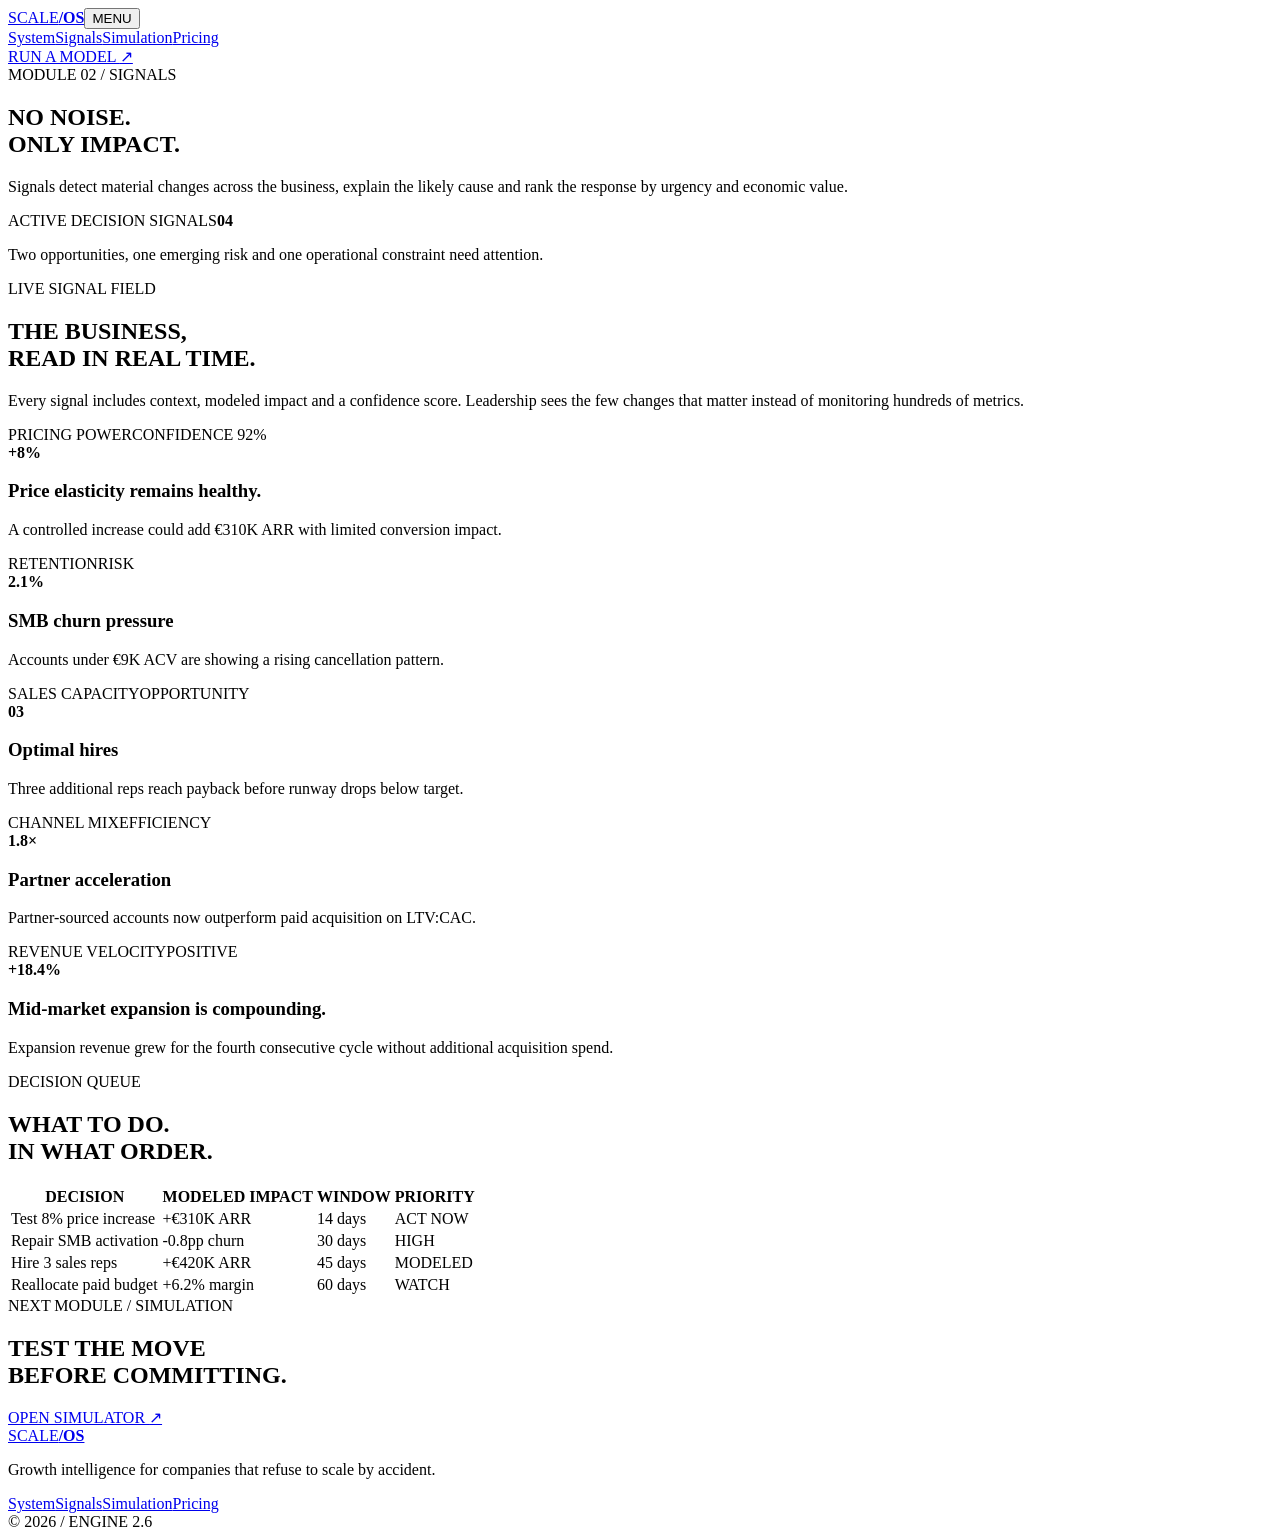
==== public/signals.html @ 9b6b7903 "Expand SCALE OS into a multi-page product Co-Authored-By: Devin AI <158243242+devin-ai-integration[b" ====
<!doctype html>
<html lang="en">
<head>
  <meta charset="utf-8"><meta name="viewport" content="width=device-width,initial-scale=1"><meta name="theme-color" content="#08090b">
  <title>Signals — SCALE/OS</title><meta name="description" content="Prioritized growth signals from SCALE/OS.">
  <link rel="preconnect" href="https://fonts.googleapis.com"><link rel="preconnect" href="https://fonts.gstatic.com" crossorigin>
  <link href="https://fonts.googleapis.com/css2?family=DM+Mono:wght@300;400;500&family=Manrope:wght@400;500;600;700&family=Unbounded:wght@400;500;600;700;800&display=swap" rel="stylesheet">
  <link rel="stylesheet" href="/styles.css"><link rel="stylesheet" href="/pages.css">
</head>
<body class="product-page">
  <header class="product-nav"><a class="product-nav__brand" href="/"><span>SCALE</span><b>/OS</b></a><button class="menu-toggle mono" type="button" aria-expanded="false">MENU</button><nav class="product-nav__links"><a href="/system.html">System</a><a class="active" href="/signals.html">Signals</a><a href="/simulation.html">Simulation</a><a href="/pricing.html">Pricing</a></nav><a class="nav-cta mono" href="/simulation.html">RUN A MODEL <span>↗</span></a></header>
  <main>
    <section class="page-hero" data-code="02">
      <div class="page-hero__copy"><div class="eyebrow mono"><i></i> MODULE 02 / SIGNALS</div><h1>NO NOISE.<br>ONLY <span>IMPACT.</span></h1><p>Signals detect material changes across the business, explain the likely cause and rank the response by urgency and economic value.</p></div>
      <div class="page-hero__metric"><span class="mono">ACTIVE DECISION SIGNALS</span><strong>04</strong><p>Two opportunities, one emerging risk and one operational constraint need attention.</p></div>
    </section>
    <section class="content-band">
      <div class="content-intro"><div class="section-kicker mono">LIVE SIGNAL FIELD</div><div><h2>THE BUSINESS,<br>READ IN REAL TIME.</h2><p>Every signal includes context, modeled impact and a confidence score. Leadership sees the few changes that matter instead of monitoring hundreds of metrics.</p></div></div>
      <div class="signal-grid-page">
        <article class="signal-box signal-box--wide signal-box--blue"><header class="mono"><span>PRICING POWER</span><span>CONFIDENCE 92%</span></header><strong>+8%</strong><div><h3>Price elasticity remains healthy.</h3><p>A controlled increase could add €310K ARR with limited conversion impact.</p></div></article>
        <article class="signal-box"><header class="mono"><span>RETENTION</span><span>RISK</span></header><strong>2.1%</strong><div><h3>SMB churn pressure</h3><p>Accounts under €9K ACV are showing a rising cancellation pattern.</p></div></article>
        <article class="signal-box signal-box--lime"><header class="mono"><span>SALES CAPACITY</span><span>OPPORTUNITY</span></header><strong>03</strong><div><h3>Optimal hires</h3><p>Three additional reps reach payback before runway drops below target.</p></div></article>
        <article class="signal-box"><header class="mono"><span>CHANNEL MIX</span><span>EFFICIENCY</span></header><strong>1.8×</strong><div><h3>Partner acceleration</h3><p>Partner-sourced accounts now outperform paid acquisition on LTV:CAC.</p></div></article>
        <article class="signal-box signal-box--wide"><header class="mono"><span>REVENUE VELOCITY</span><span>POSITIVE</span></header><strong>+18.4%</strong><div><h3>Mid-market expansion is compounding.</h3><p>Expansion revenue grew for the fourth consecutive cycle without additional acquisition spend.</p></div></article>
      </div>
    </section>
    <section class="content-band content-band--lime">
      <div class="content-intro"><div class="section-kicker mono">DECISION QUEUE</div><div><h2>WHAT TO DO.<br>IN WHAT ORDER.</h2></div></div>
      <table class="decision-table">
        <thead><tr><th>DECISION</th><th>MODELED IMPACT</th><th>WINDOW</th><th>PRIORITY</th></tr></thead>
        <tbody><tr><td>Test 8% price increase</td><td>+€310K ARR</td><td>14 days</td><td><span class="priority">ACT NOW</span></td></tr><tr><td>Repair SMB activation</td><td>-0.8pp churn</td><td>30 days</td><td><span class="priority">HIGH</span></td></tr><tr><td>Hire 3 sales reps</td><td>+€420K ARR</td><td>45 days</td><td><span class="priority">MODELED</span></td></tr><tr><td>Reallocate paid budget</td><td>+6.2% margin</td><td>60 days</td><td><span class="priority">WATCH</span></td></tr></tbody>
      </table>
    </section>
    <section class="closing-panel"><div class="mono">NEXT MODULE / SIMULATION</div><h2>TEST THE MOVE<br>BEFORE COMMITTING.</h2><a class="button button--dark" href="/simulation.html">OPEN SIMULATOR <span>↗</span></a></section>
  </main>
  <footer class="product-footer"><a class="product-nav__brand" href="/"><span>SCALE</span><b>/OS</b></a><p>Growth intelligence for companies that refuse to scale by accident.</p><div><a href="/system.html">System</a><a href="/signals.html">Signals</a><a href="/simulation.html">Simulation</a><a href="/pricing.html">Pricing</a></div><span class="mono">© 2026 / ENGINE 2.6</span></footer>
  <script src="/app.js"></script>
</body>
</html>
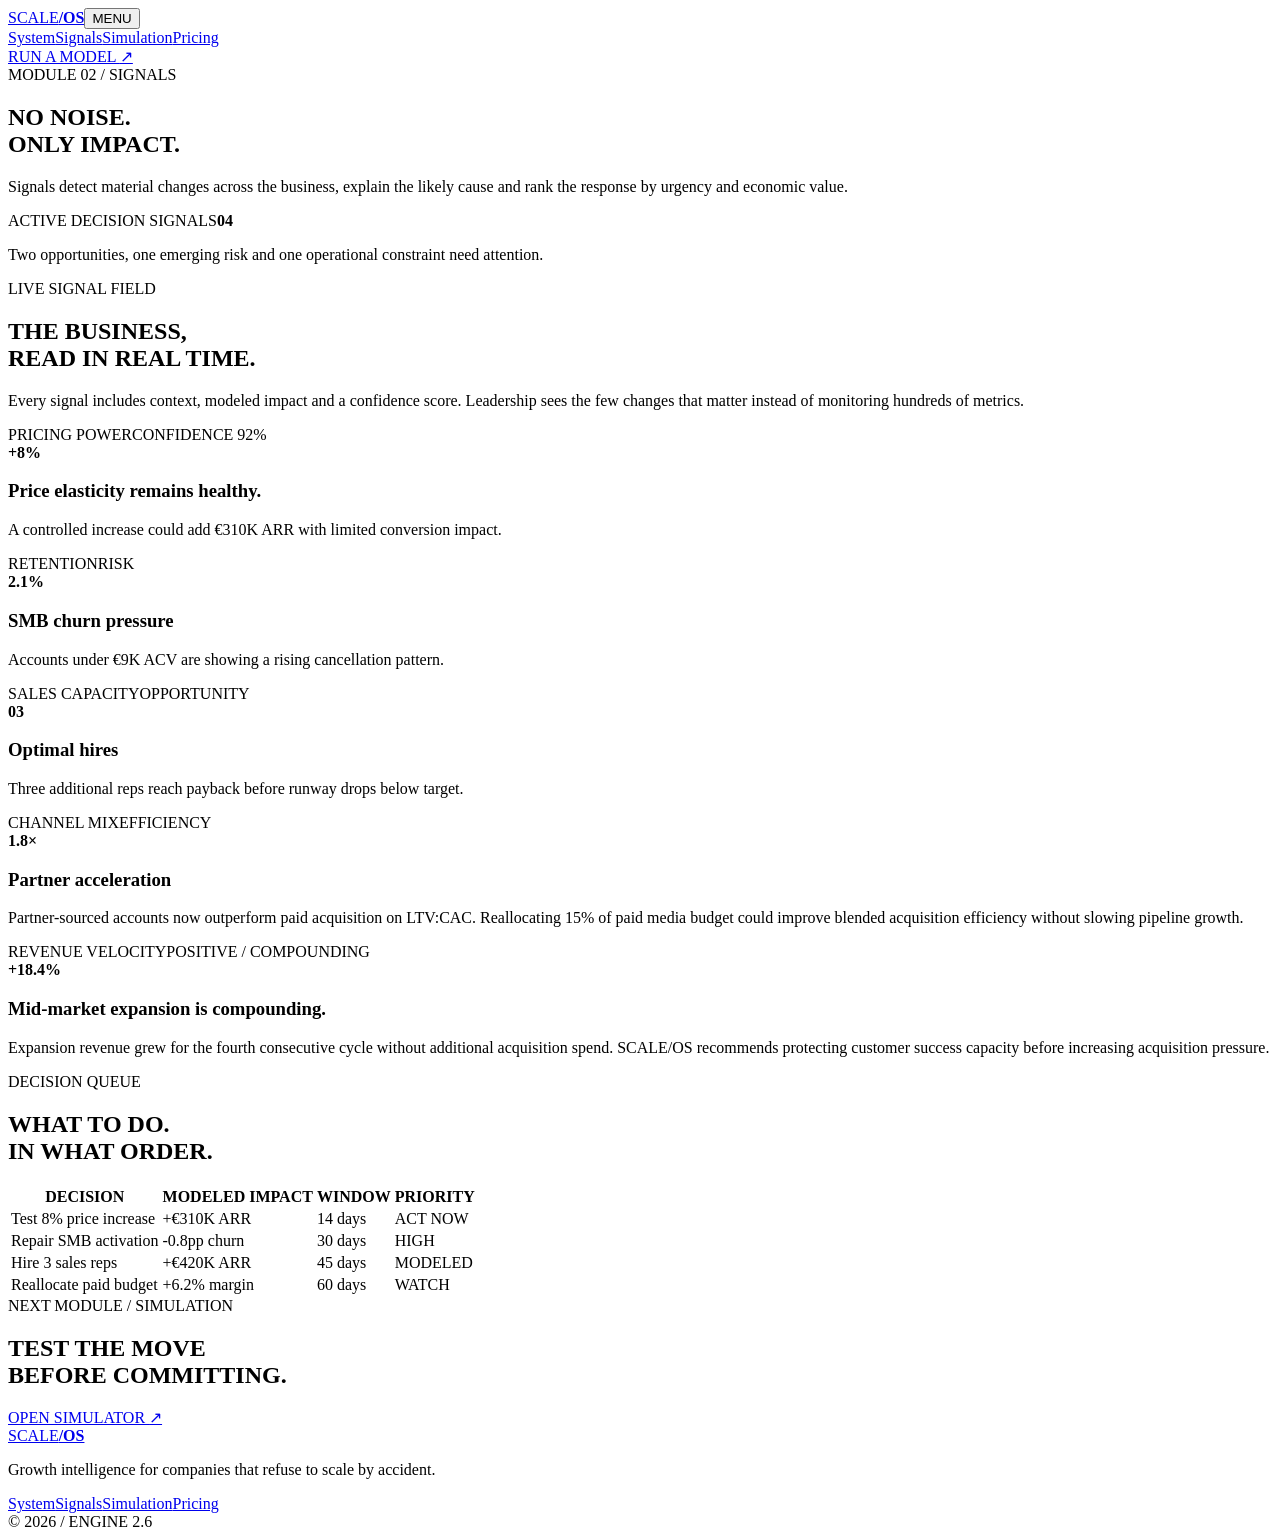
==== commit e899c6d3: "Fix dark card contrast and complete signal grid Co-Authored-By: Devin AI <158243242+devin-ai-integra" ====
--- a/public/signals.html
+++ b/public/signals.html
@@ -20,8 +20,8 @@
         <article class="signal-box signal-box--wide signal-box--blue"><header class="mono"><span>PRICING POWER</span><span>CONFIDENCE 92%</span></header><strong>+8%</strong><div><h3>Price elasticity remains healthy.</h3><p>A controlled increase could add €310K ARR with limited conversion impact.</p></div></article>
         <article class="signal-box"><header class="mono"><span>RETENTION</span><span>RISK</span></header><strong>2.1%</strong><div><h3>SMB churn pressure</h3><p>Accounts under €9K ACV are showing a rising cancellation pattern.</p></div></article>
         <article class="signal-box signal-box--lime"><header class="mono"><span>SALES CAPACITY</span><span>OPPORTUNITY</span></header><strong>03</strong><div><h3>Optimal hires</h3><p>Three additional reps reach payback before runway drops below target.</p></div></article>
-        <article class="signal-box"><header class="mono"><span>CHANNEL MIX</span><span>EFFICIENCY</span></header><strong>1.8×</strong><div><h3>Partner acceleration</h3><p>Partner-sourced accounts now outperform paid acquisition on LTV:CAC.</p></div></article>
-        <article class="signal-box signal-box--wide"><header class="mono"><span>REVENUE VELOCITY</span><span>POSITIVE</span></header><strong>+18.4%</strong><div><h3>Mid-market expansion is compounding.</h3><p>Expansion revenue grew for the fourth consecutive cycle without additional acquisition spend.</p></div></article>
+        <article class="signal-box signal-box--wide"><header class="mono"><span>CHANNEL MIX</span><span>EFFICIENCY</span></header><strong>1.8×</strong><div><h3>Partner acceleration</h3><p>Partner-sourced accounts now outperform paid acquisition on LTV:CAC. Reallocating 15% of paid media budget could improve blended acquisition efficiency without slowing pipeline growth.</p></div></article>
+        <article class="signal-box signal-box--full"><header class="mono"><span>REVENUE VELOCITY</span><span>POSITIVE / COMPOUNDING</span></header><strong>+18.4%</strong><div><h3>Mid-market expansion is compounding.</h3><p>Expansion revenue grew for the fourth consecutive cycle without additional acquisition spend. SCALE/OS recommends protecting customer success capacity before increasing acquisition pressure.</p></div></article>
       </div>
     </section>
     <section class="content-band content-band--lime">
